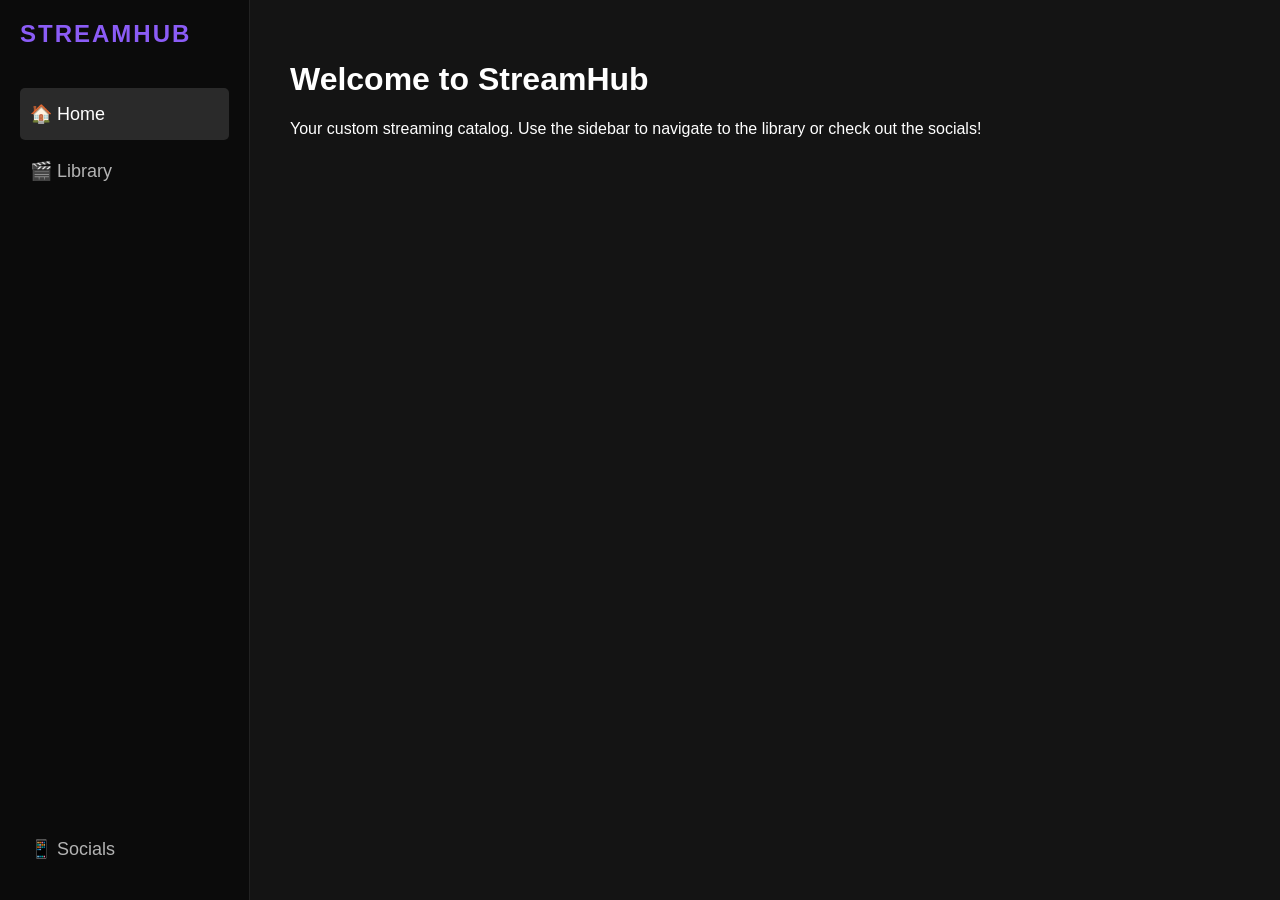
==== index.html @ ec6229b3 "Add files via upload" ====
<!DOCTYPE html>
<html lang="en">
<head>
    <meta charset="UTF-8">
    <meta http-equiv="refresh" content="0; url=home.html" />
    <title>Loading...</title>
</head>
<body style="background-color: #141414; color: white; text-align: center; font-family: sans-serif; padding-top: 100px;">
    <p>Redirecting to StreamHub...</p>
</body>
</html>
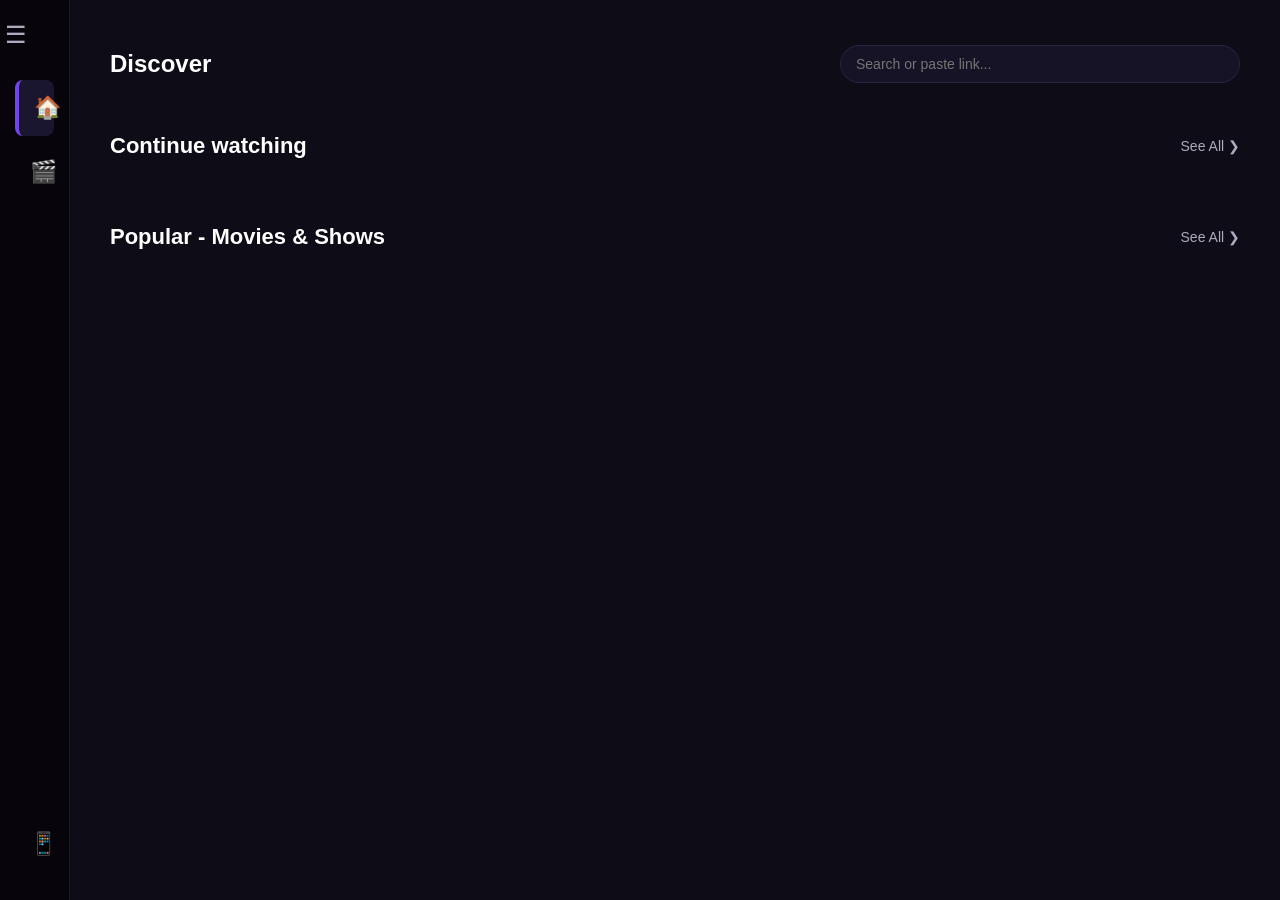
==== commit 0277c4e1: "Add files via upload" ====
--- a/index.html
+++ b/index.html
@@ -3,9 +3,9 @@
 <head>
     <meta charset="UTF-8">
     <meta http-equiv="refresh" content="0; url=home.html" />
-    <title>Loading...</title>
+    <title>Loading StreamHub...</title>
 </head>
-<body style="background-color: #141414; color: white; text-align: center; font-family: sans-serif; padding-top: 100px;">
-    <p>Redirecting to StreamHub...</p>
+<body style="background-color: #0e0c15; color: white; text-align: center; font-family: sans-serif; padding-top: 100px;">
+    <p>Redirecting to your Stremio experience...</p>
 </body>
 </html>
